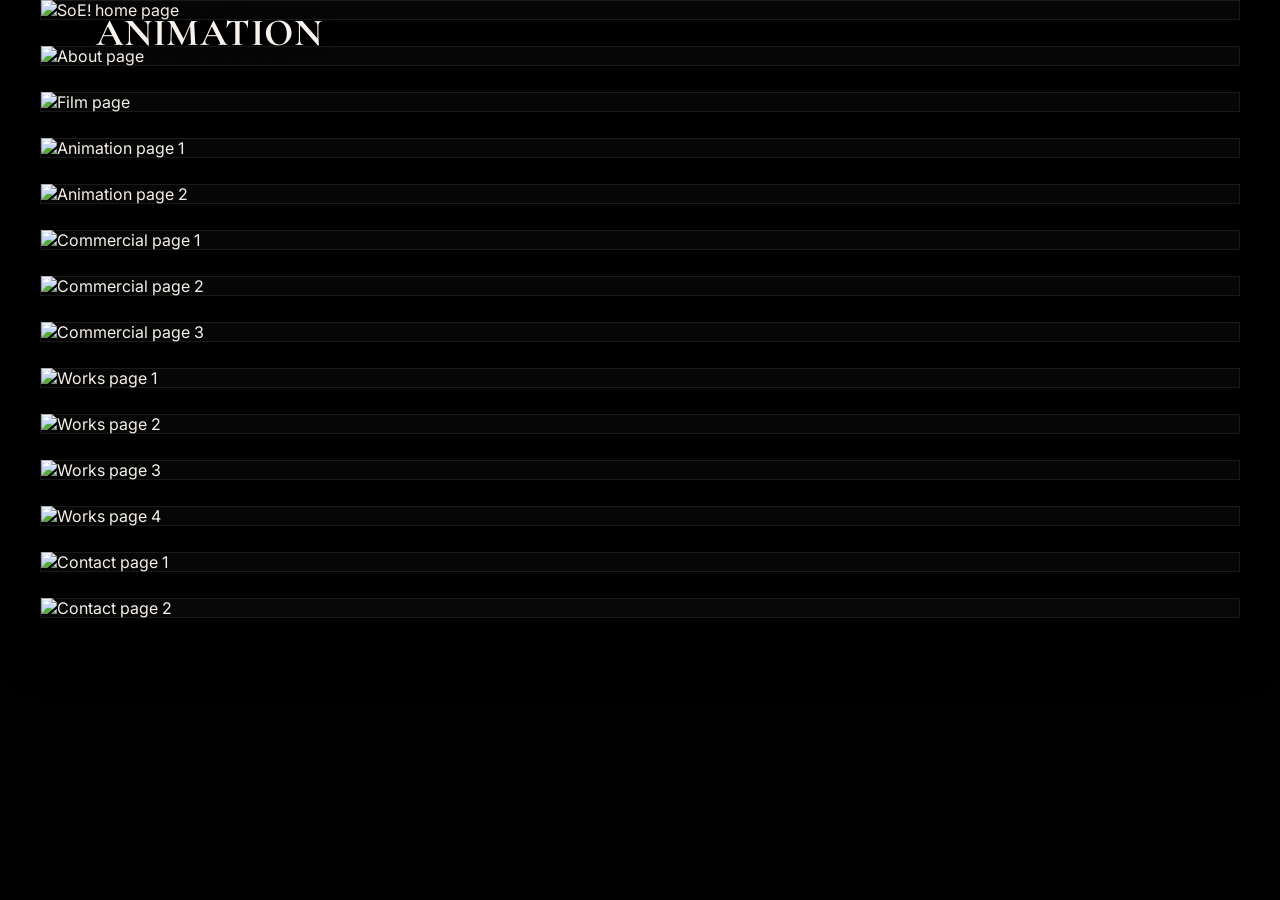
==== index.html @ 7bc301d3 "Add files via upload" ====
<!doctype html>
<html lang="ko">
<head>
  <meta charset="UTF-8" />
  <meta name="viewport" content="width=device-width, initial-scale=1.0" />
  <title>SoE! Portfolio</title>
  <meta name="description" content="SoE! portfolio" />
  <link rel="preconnect" href="https://fonts.googleapis.com">
  <link rel="preconnect" href="https://fonts.gstatic.com" crossorigin>
  <link href="https://fonts.googleapis.com/css2?family=Cormorant+Garamond:wght@600;700&family=Inter:wght@400;500;600;700&display=swap" rel="stylesheet">
  <link rel="stylesheet" href="styles.css" />
</head>
<body>
  <div class="chrome">
    <div class="current-label" id="currentLabel">HOME</div>
    <nav class="hotspot-nav" aria-label="Section navigation">
      <a href="#home" data-section-link="home">HOME</a>
      <a href="#about" data-section-link="about">ABOUT</a>
      <a href="#film" data-section-link="film">FILM</a>
      <a href="#animation" data-section-link="animation">ANIMATION</a>
      <a href="#commercial" data-section-link="commercial">COMMERCIAL</a>
      <a href="#works" data-section-link="works">WORKS</a>
      <a href="#contact" data-section-link="contact">CONTACT</a>
    </nav>
  </div>

  <main>
    <section id="home" class="section">
      <div class="frame video-frame" data-video="assets/page_01.mp4" data-poster="assets/page_01.png">
        <img src="assets/page_01.png" alt="SoE! home page" />
      </div>
    </section>

    <section id="about" class="section">
      <div class="frame video-frame" data-video="assets/page_02.mp4" data-poster="assets/page_02.png">
        <img src="assets/page_02.png" alt="About page" />
      </div>
    </section>

    <section id="film" class="section">
      <div class="frame video-frame" data-video="assets/page_03.mp4" data-poster="assets/page_03.png">
        <img src="assets/page_03.png" alt="Film page" />
      </div>
    </section>

    <section id="animation" class="section stack">
      <div class="frame video-frame" data-video="assets/page_04.mp4" data-poster="assets/page_04.png">
        <img src="assets/page_04.png" alt="Animation page 1" />
      </div>
      <div class="frame video-frame" data-video="assets/page_05.mp4" data-poster="assets/page_05.png">
        <img src="assets/page_05.png" alt="Animation page 2" />
      </div>
    </section>

    <section id="commercial" class="section stack">
      <div class="frame video-frame" data-video="assets/page_06.mp4" data-poster="assets/page_06.png">
        <img src="assets/page_06.png" alt="Commercial page 1" />
      </div>
      <div class="frame video-frame" data-video="assets/page_07.mp4" data-poster="assets/page_07.png">
        <img src="assets/page_07.png" alt="Commercial page 2" />
      </div>
      <div class="frame video-frame" data-video="assets/page_08.mp4" data-poster="assets/page_08.png">
        <img src="assets/page_08.png" alt="Commercial page 3" />
      </div>
    </section>

    <section id="works" class="section stack">
      <div class="frame video-frame" data-video="assets/page_09.mp4" data-poster="assets/page_09.png">
        <img src="assets/page_09.png" alt="Works page 1" />
      </div>
      <div class="frame video-frame" data-video="assets/page_10.mp4" data-poster="assets/page_10.png">
        <img src="assets/page_10.png" alt="Works page 2" />
      </div>
      <div class="frame video-frame" data-video="assets/page_11.mp4" data-poster="assets/page_11.png">
        <img src="assets/page_11.png" alt="Works page 3" />
      </div>
      <div class="frame video-frame" data-video="assets/page_12.mp4" data-poster="assets/page_12.png">
        <img src="assets/page_12.png" alt="Works page 4" />
      </div>
    </section>

    <section id="contact" class="section stack">
      <div class="frame video-frame" data-video="assets/page_13.mp4" data-poster="assets/page_13.png">
        <img src="assets/page_13.png" alt="Contact page 1" />
      </div>
      <div class="frame video-frame" data-video="assets/page_14.mp4" data-poster="assets/page_14.png">
        <img src="assets/page_14.png" alt="Contact page 2" />
      </div>
    </section>
  </main>

  <button class="back-to-top" type="button" aria-label="Back to top">↑</button>
  <script src="script.js"></script>
</body>
</html>
---- styles.css ----
:root {
  --bg: #020202;
  --panel: #070707;
  --line: rgba(255,255,255,0.14);
  --text: #f7f2ec;
  --page-width: min(1200px, calc(100vw - 32px));
  --shadow: 0 22px 60px rgba(0,0,0,0.42);
}

* { box-sizing: border-box; }
html { scroll-behavior: smooth; }
body {
  margin: 0;
  background: #010101;
  color: var(--text);
  font-family: Inter, system-ui, sans-serif;
}

.chrome {
  position: fixed;
  inset: 0 0 auto 0;
  z-index: 80;
  pointer-events: none;
}

.current-label {
  position: absolute;
  top: 14px;
  left: max(calc((100vw - var(--page-width)) / 2 + 56px), 28px);
  font-family: "Cormorant Garamond", serif;
  font-size: clamp(34px, 3vw, 58px);
  font-weight: 700;
  line-height: 1;
  letter-spacing: 0.02em;
  color: var(--text);
  text-transform: uppercase;
  pointer-events: none;
  text-shadow: 0 2px 16px rgba(0,0,0,0.35);
}

.hotspot-nav {
  position: absolute;
  top: 28px;
  left: 50%;
  width: var(--page-width);
  transform: translateX(-50%);
  display: flex;
  justify-content: flex-end;
  gap: clamp(18px, 2vw, 34px);
  padding-right: clamp(62px, 5.2vw, 92px);
  pointer-events: none;
}

.hotspot-nav a {
  position: relative;
  display: inline-block;
  min-height: 22px;
  color: transparent;
  text-decoration: none;
  font-size: clamp(13px, 0.95vw, 16px);
  letter-spacing: 0.12em;
  font-weight: 700;
  pointer-events: auto;
  user-select: none;
  opacity: 0;
}

.hotspot-nav a::before {
  content: "";
  position: absolute;
  inset: -12px -10px;
}

main {
  padding: 0 16px 72px;
}

.section {
  width: var(--page-width);
  margin: 0 auto 26px;
  scroll-margin-top: 0;
}

.stack {
  display: grid;
  gap: 26px;
}

.frame {
  position: relative;
  background: var(--panel);
  border-inline: 1px solid rgba(255,255,255,0.07);
  overflow: hidden;
  box-shadow: var(--shadow);
}

.frame::after {
  content: "";
  position: absolute;
  inset: 0;
  border-top: 1px solid rgba(255,255,255,0.08);
  border-bottom: 1px solid rgba(255,255,255,0.08);
  pointer-events: none;
}

.frame img,
.frame video {
  display: block;
  width: 100%;
  height: auto;
}

.frame video {
  position: absolute;
  inset: 0;
  background: #000;
  opacity: 0;
  transition: opacity 220ms ease;
}

.frame.video-ready video { opacity: 1; }
.frame.video-ready img { opacity: 0; }

.back-to-top {
  position: fixed;
  right: 22px;
  bottom: 22px;
  width: 46px;
  height: 46px;
  border: 1px solid rgba(255,255,255,0.16);
  background: rgba(255,255,255,0.06);
  color: var(--text);
  border-radius: 999px;
  cursor: pointer;
  z-index: 90;
  display: grid;
  place-items: center;
  opacity: 0;
  pointer-events: none;
  transition: opacity .2s ease, transform .2s ease;
}
.back-to-top.show {
  opacity: 1;
  pointer-events: auto;
}
.back-to-top:hover { transform: translateY(-2px); }

@media (max-width: 900px) {
  .current-label {
    top: 10px;
    left: max(calc((100vw - var(--page-width)) / 2 + 22px), 16px);
    font-size: clamp(30px, 5vw, 44px);
  }
  .hotspot-nav {
    top: 19px;
    gap: 12px;
    padding-right: 18px;
  }
  .hotspot-nav a {
    min-height: 18px;
    font-size: 11px;
  }
  main { padding-inline: 8px; }
  .section { margin-bottom: 16px; }
  .stack { gap: 16px; }
}
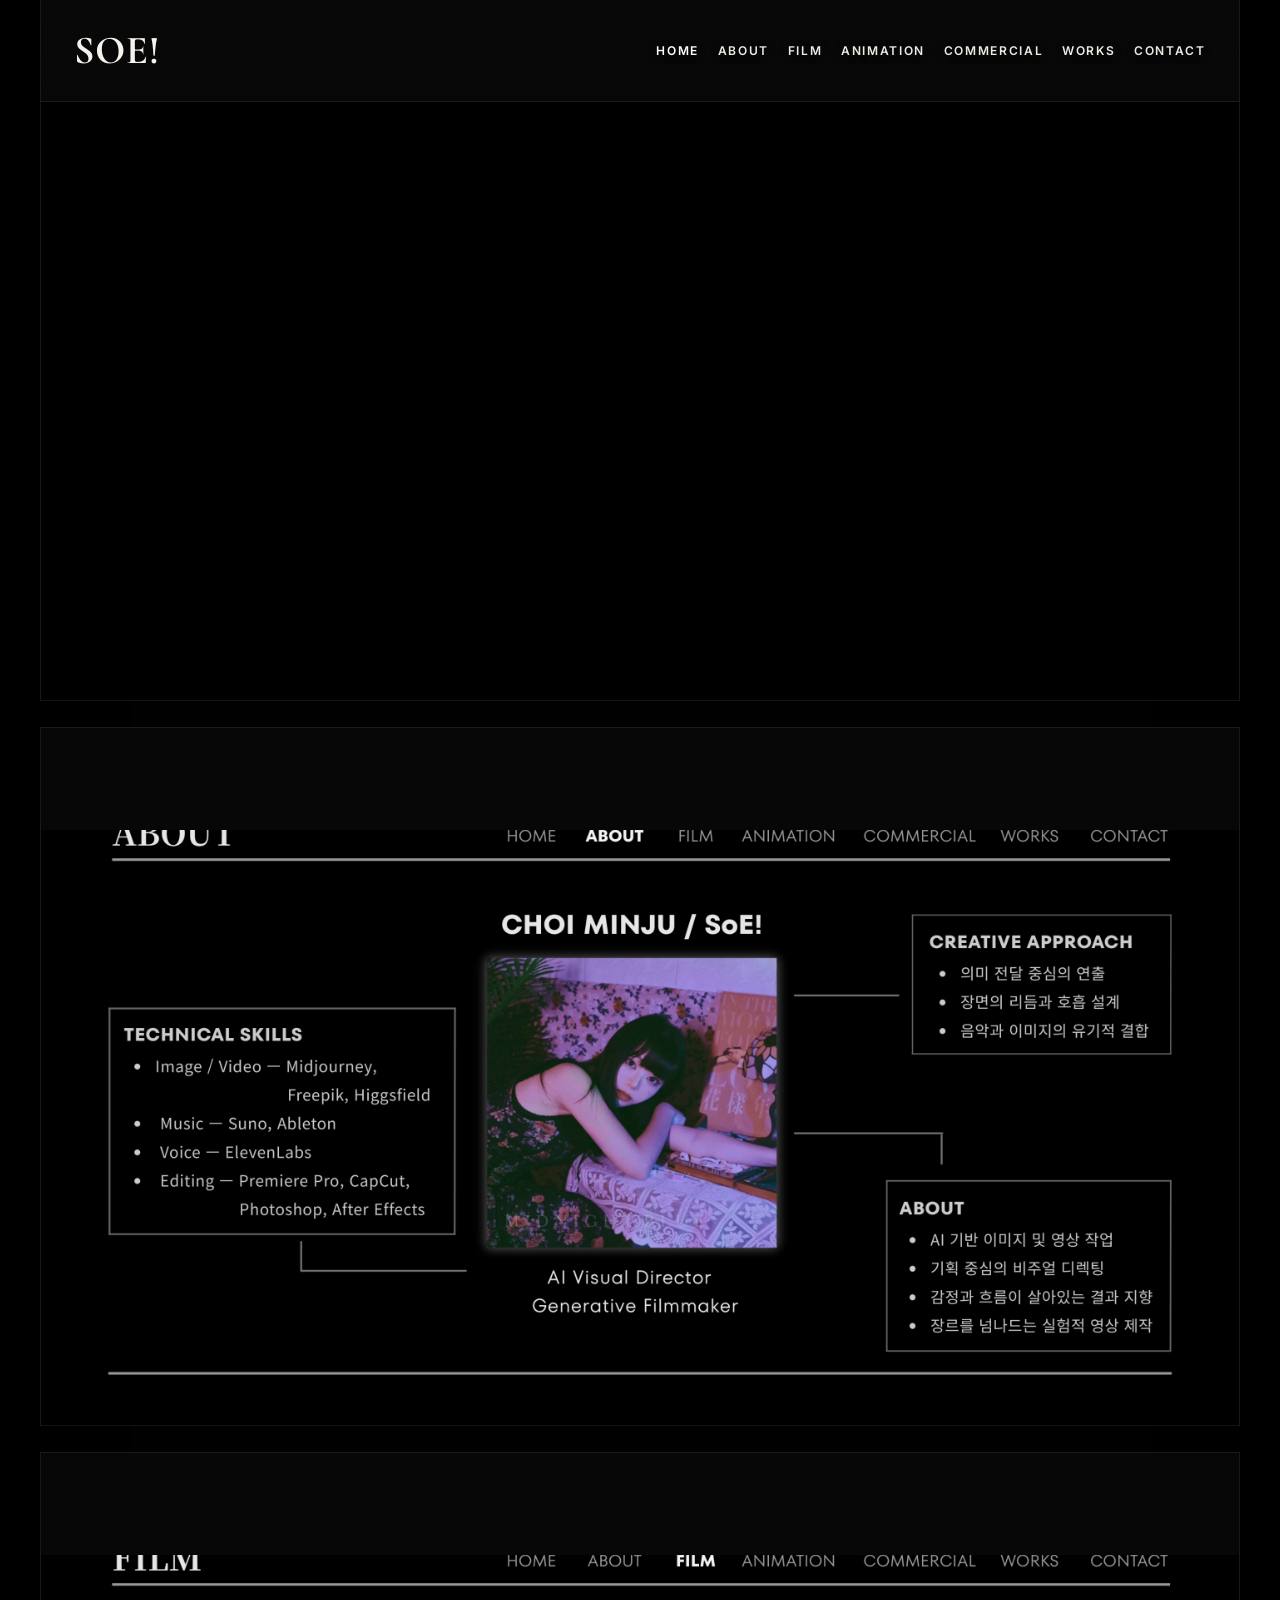
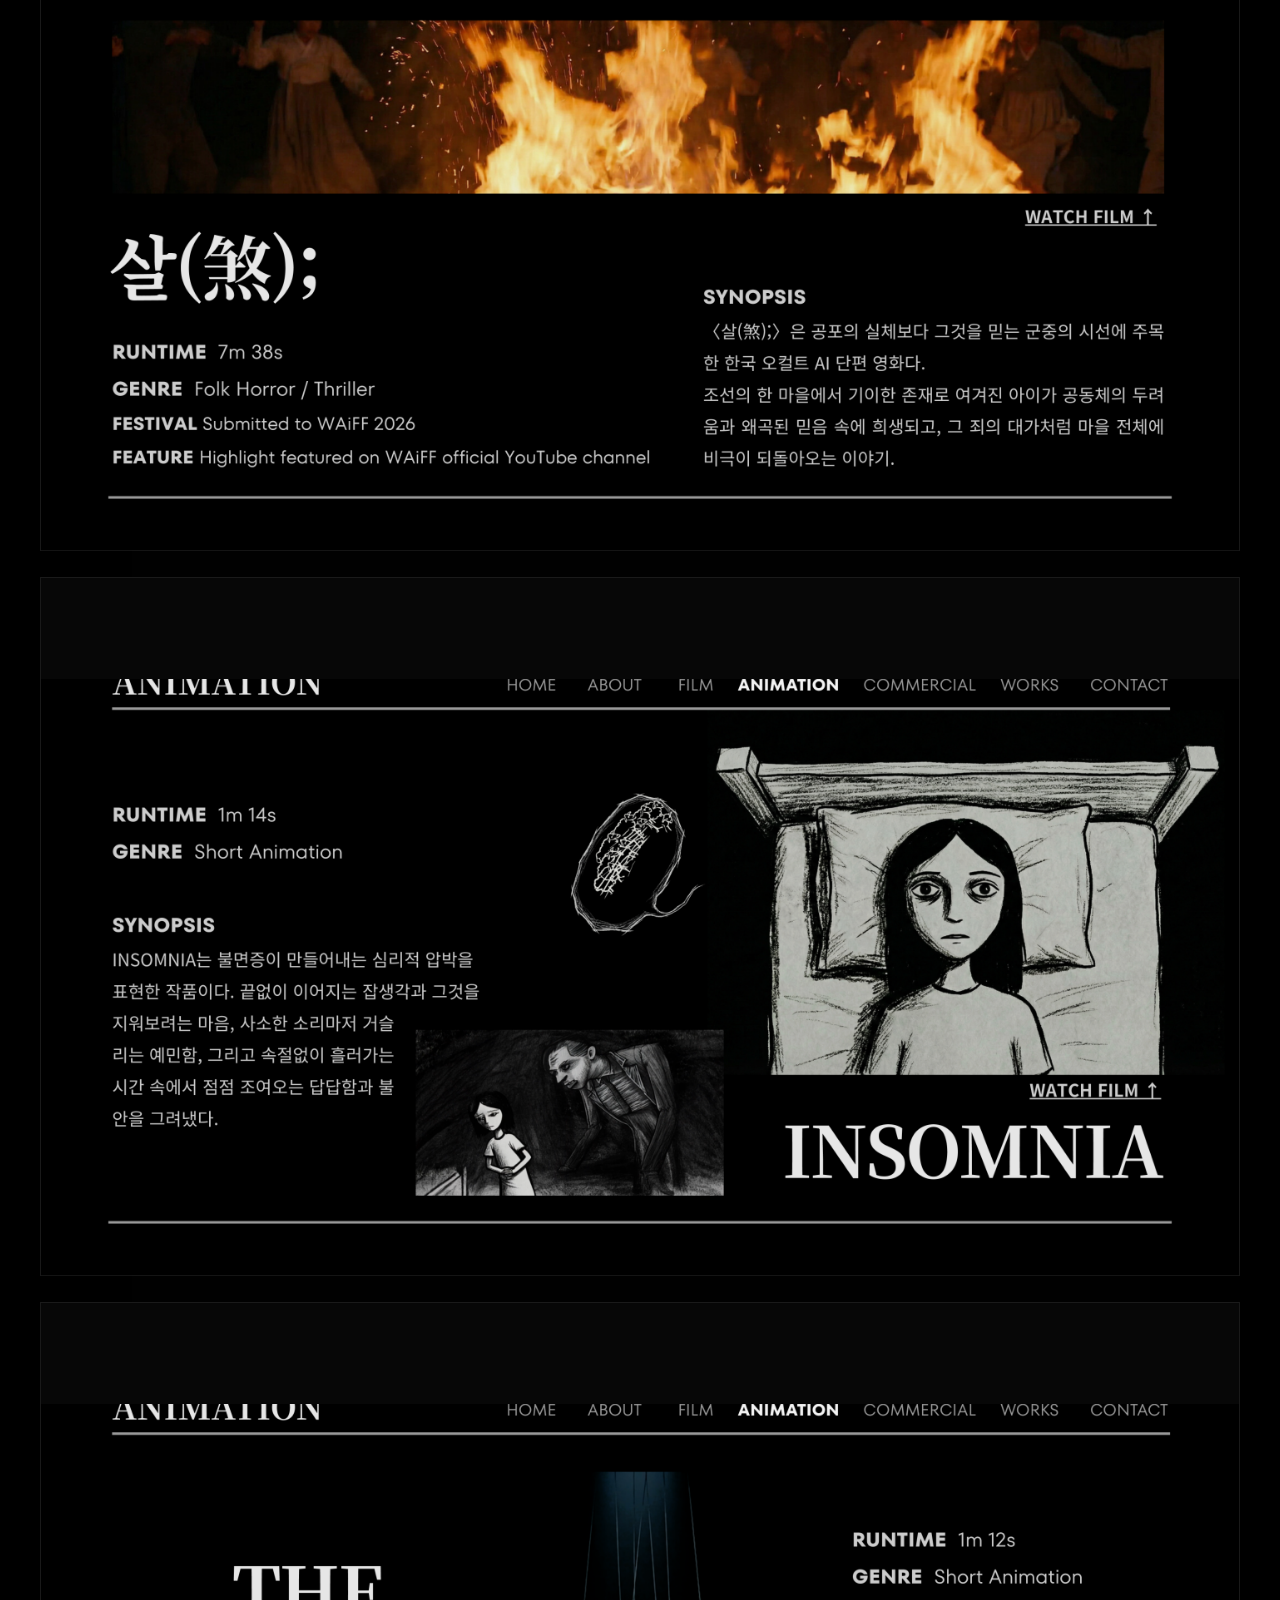
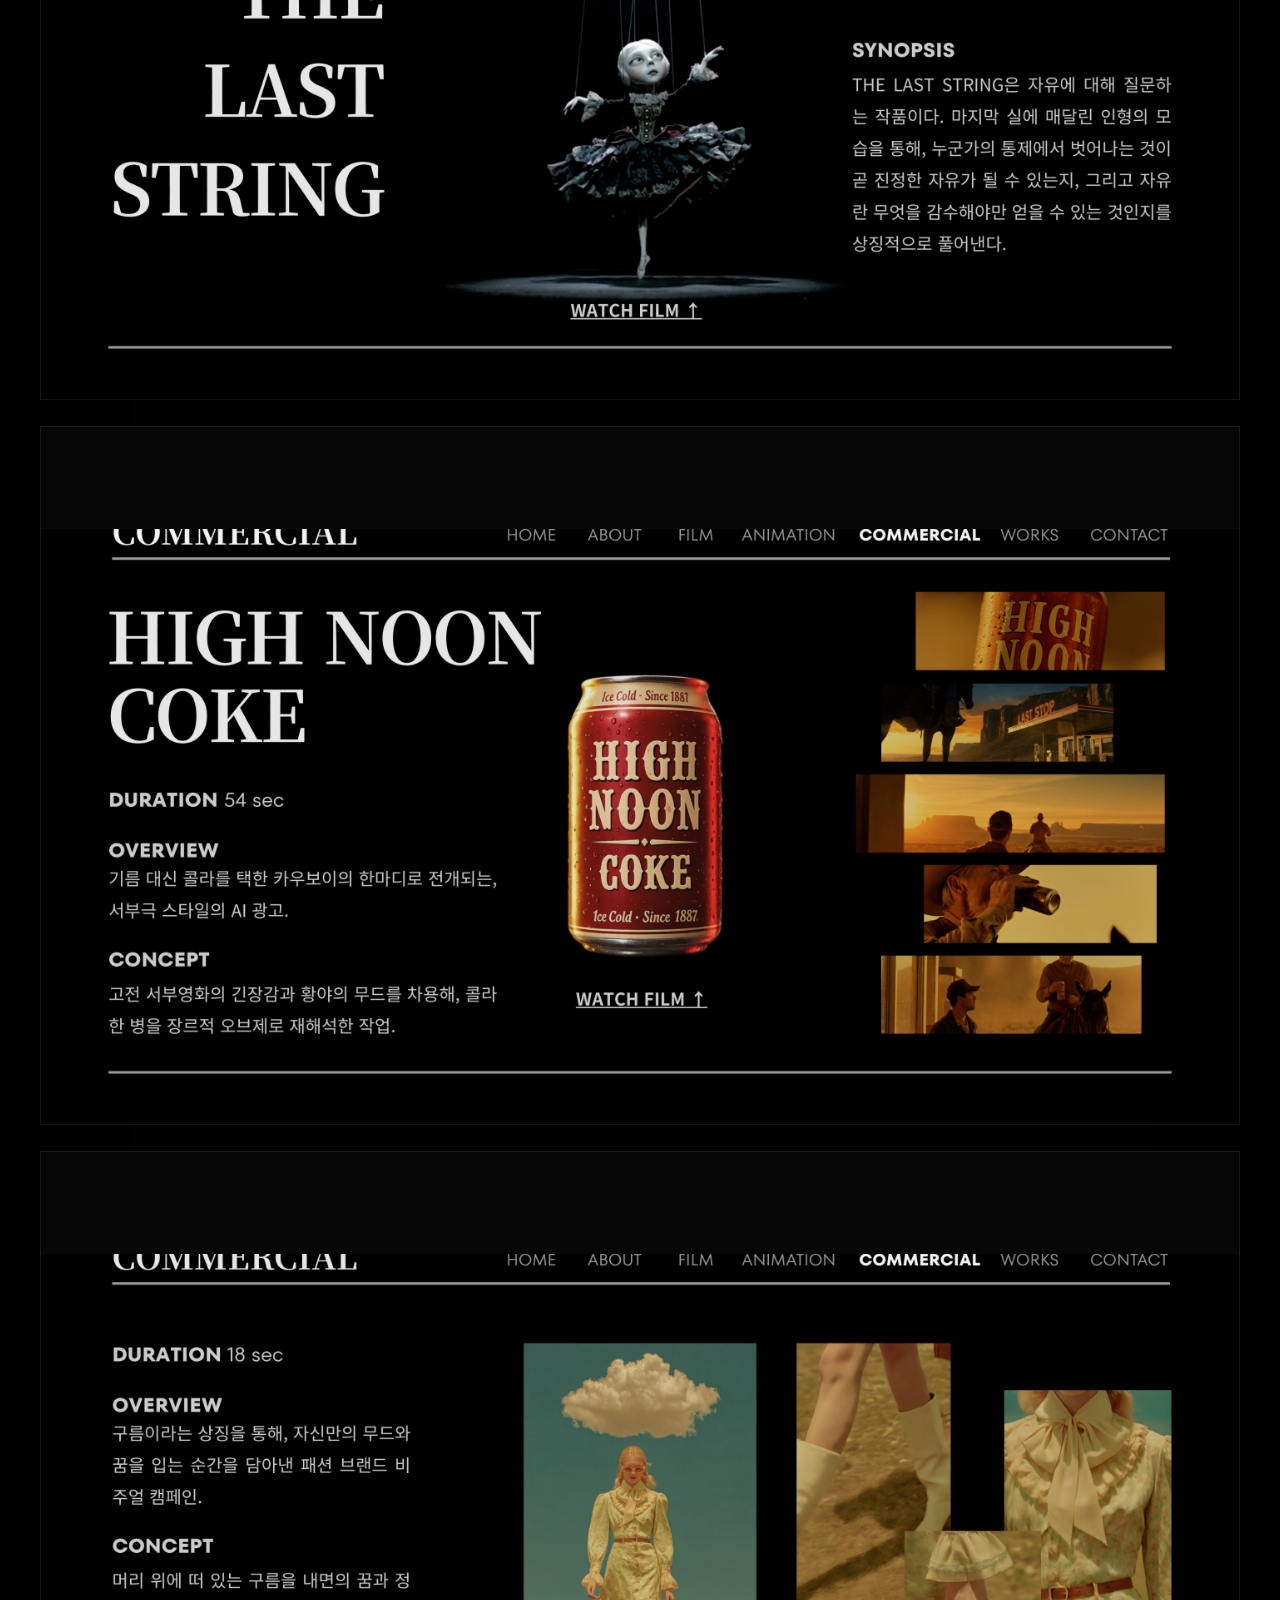
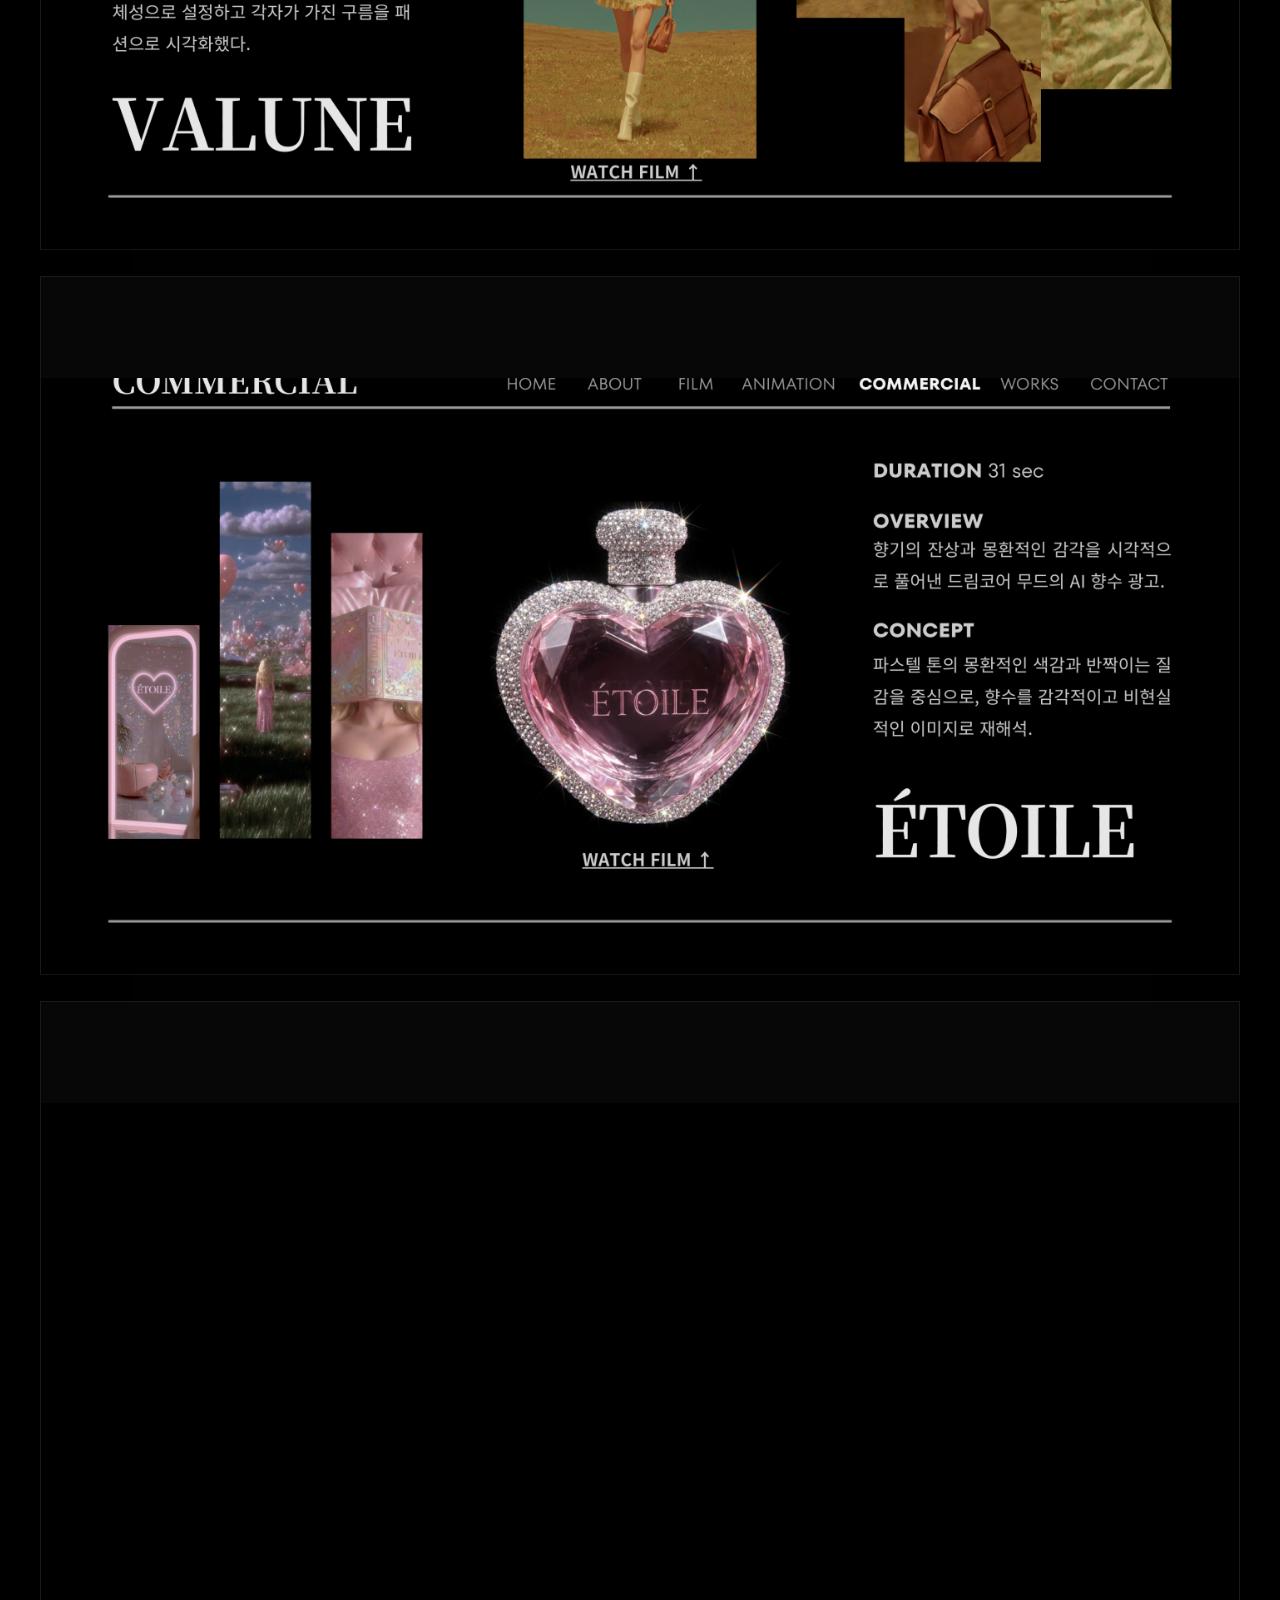
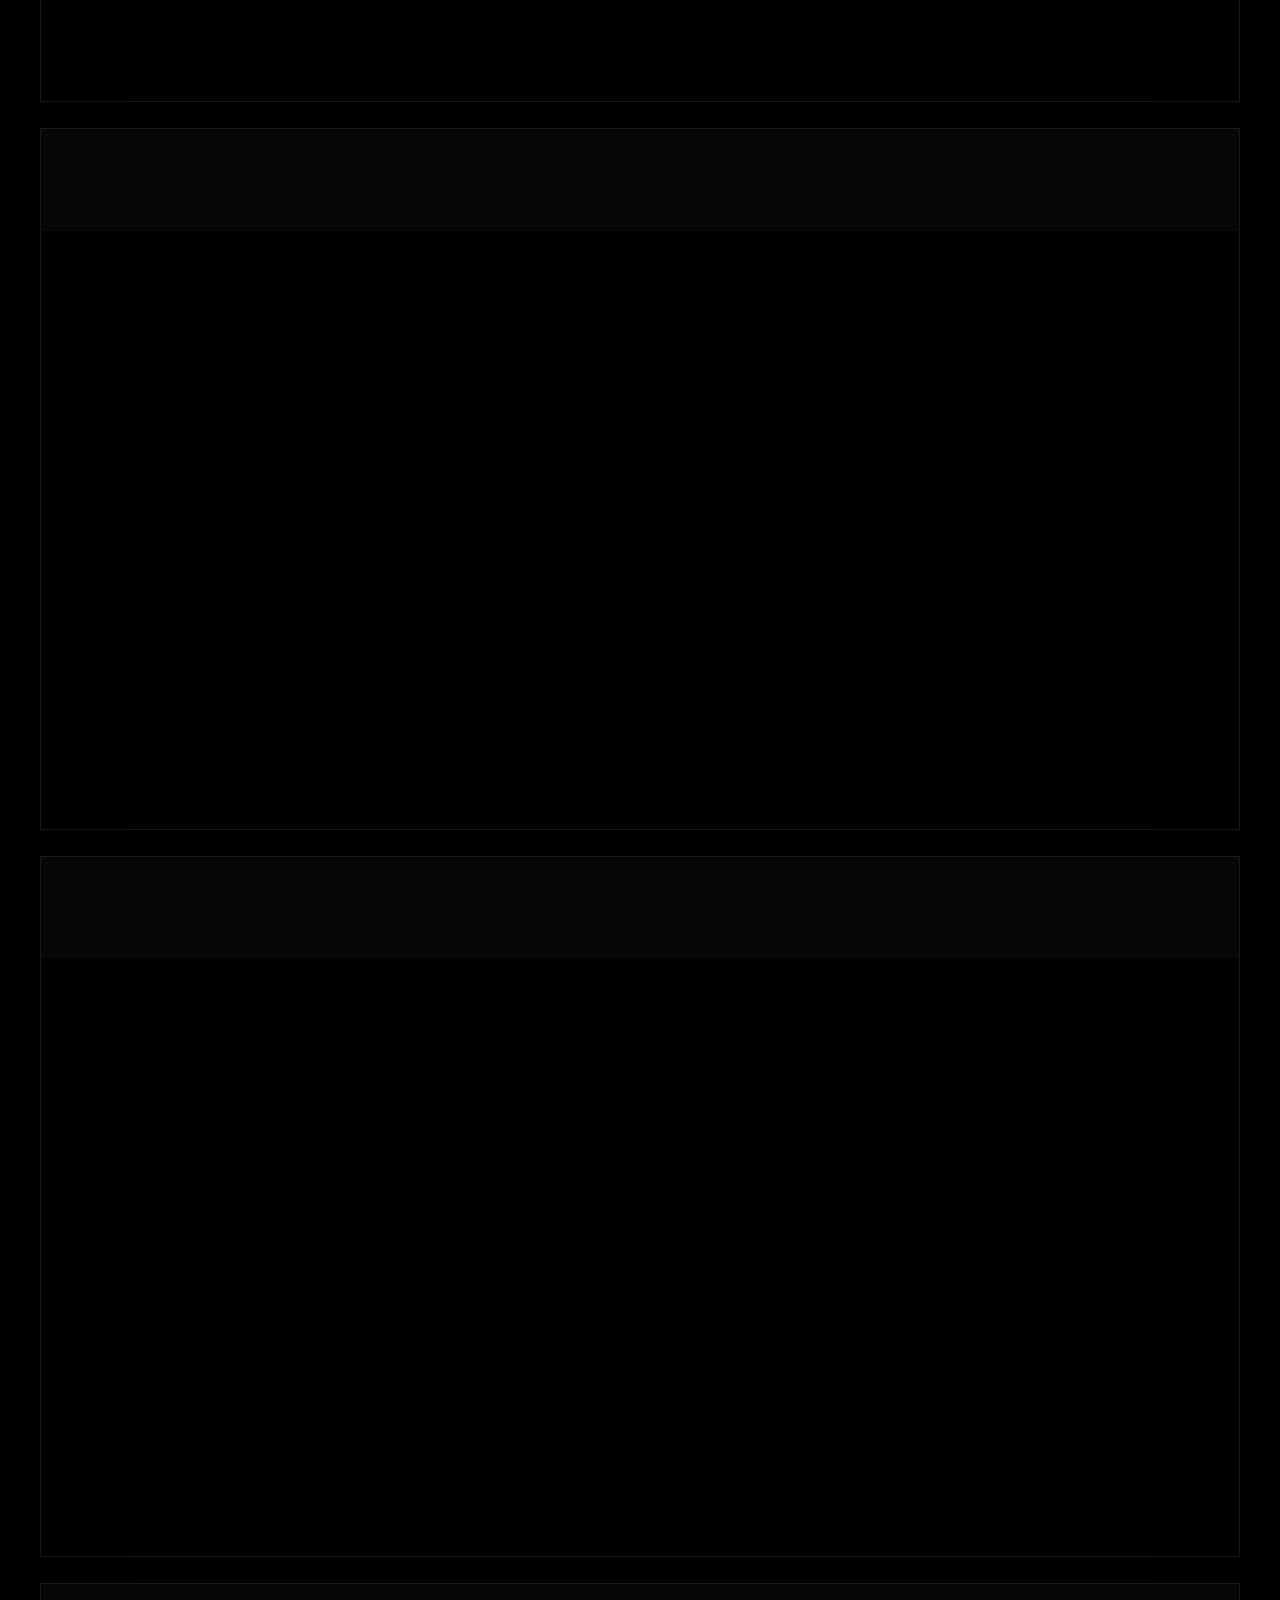
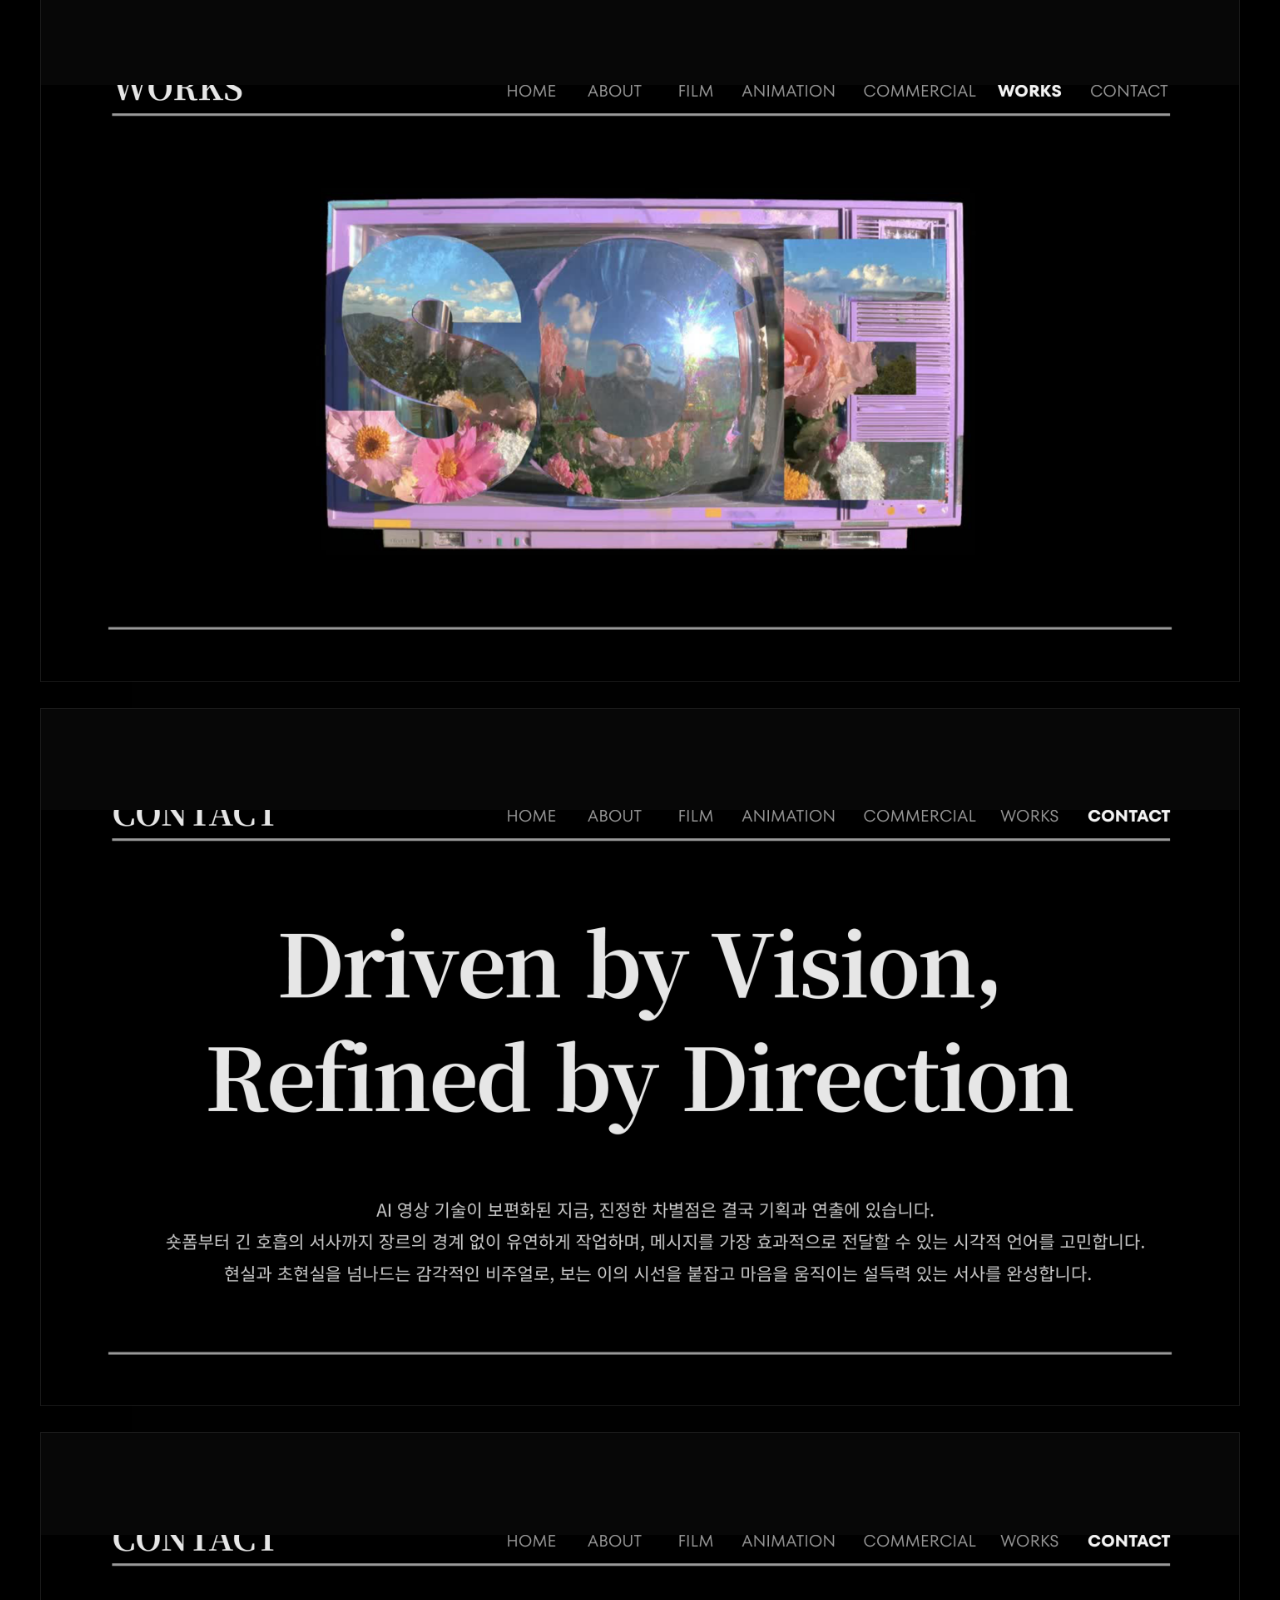
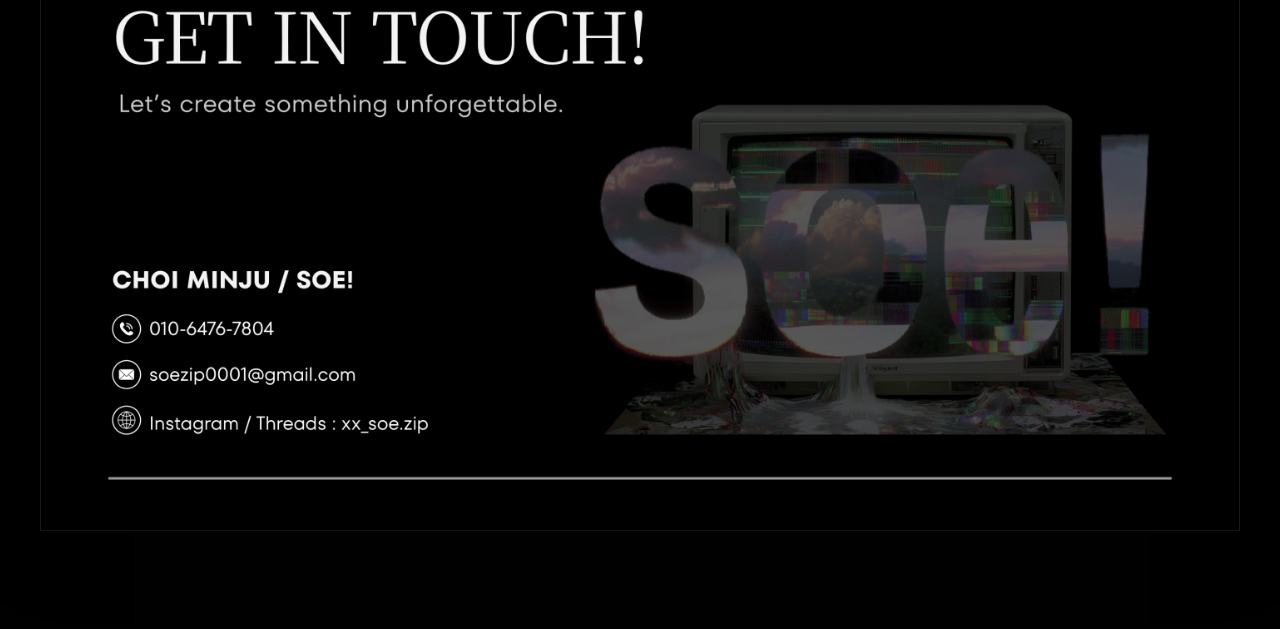
==== commit f9f91091: "Add files via upload" ====
--- a/index.html
+++ b/index.html
@@ -4,92 +4,67 @@
   <meta charset="UTF-8" />
   <meta name="viewport" content="width=device-width, initial-scale=1.0" />
   <title>SoE! Portfolio</title>
-  <meta name="description" content="SoE! portfolio" />
+  <meta name="description" content="SoE! portfolio website recreation based on uploaded portfolio pages and videos." />
   <link rel="preconnect" href="https://fonts.googleapis.com">
   <link rel="preconnect" href="https://fonts.gstatic.com" crossorigin>
-  <link href="https://fonts.googleapis.com/css2?family=Cormorant+Garamond:wght@600;700&family=Inter:wght@400;500;600;700&display=swap" rel="stylesheet">
+  <link href="https://fonts.googleapis.com/css2?family=Cormorant+Garamond:wght@500;600;700&family=Inter:wght@300;400;500;600;700&display=swap" rel="stylesheet">
   <link rel="stylesheet" href="styles.css" />
 </head>
 <body>
   <div class="chrome">
-    <div class="current-label" id="currentLabel">HOME</div>
-    <nav class="hotspot-nav" aria-label="Section navigation">
-      <a href="#home" data-section-link="home">HOME</a>
-      <a href="#about" data-section-link="about">ABOUT</a>
-      <a href="#film" data-section-link="film">FILM</a>
-      <a href="#animation" data-section-link="animation">ANIMATION</a>
-      <a href="#commercial" data-section-link="commercial">COMMERCIAL</a>
-      <a href="#works" data-section-link="works">WORKS</a>
-      <a href="#contact" data-section-link="contact">CONTACT</a>
-    </nav>
+    <div class="chrome-inner">
+      <div class="current-label" id="currentLabel">SoE!</div>
+      <nav class="top-nav" aria-label="Section navigation">
+        <a href="#home" data-section-link="home">HOME</a>
+        <a href="#about" data-section-link="about">ABOUT</a>
+        <a href="#film" data-section-link="film">FILM</a>
+        <a href="#animation" data-section-link="animation">ANIMATION</a>
+        <a href="#commercial" data-section-link="commercial">COMMERCIAL</a>
+        <a href="#works" data-section-link="works">WORKS</a>
+        <a href="#contact" data-section-link="contact">CONTACT</a>
+      </nav>
+    </div>
   </div>
 
   <main>
     <section id="home" class="section">
-      <div class="frame video-frame" data-video="assets/page_01.mp4" data-poster="assets/page_01.png">
-        <img src="assets/page_01.png" alt="SoE! home page" />
-      </div>
+      <div class="frame video-frame" data-video="assets/page_01.mp4" data-poster="assets/page_01.png"><img src="assets/page_01.png" alt="SoE! home portfolio page" /></div>
     </section>
 
     <section id="about" class="section">
-      <div class="frame video-frame" data-video="assets/page_02.mp4" data-poster="assets/page_02.png">
-        <img src="assets/page_02.png" alt="About page" />
-      </div>
+      <div class="frame video-frame" data-video="assets/page_02.mp4" data-poster="assets/page_02.png"><img src="assets/page_02.png" alt="About page" /></div>
     </section>
 
     <section id="film" class="section">
-      <div class="frame video-frame" data-video="assets/page_03.mp4" data-poster="assets/page_03.png">
-        <img src="assets/page_03.png" alt="Film page" />
-      </div>
+      <div class="frame video-frame" data-video="assets/page_03.mp4" data-poster="assets/page_03.png"><img src="assets/page_03.png" alt="Film page" /></div>
     </section>
 
     <section id="animation" class="section stack">
-      <div class="frame video-frame" data-video="assets/page_04.mp4" data-poster="assets/page_04.png">
-        <img src="assets/page_04.png" alt="Animation page 1" />
-      </div>
-      <div class="frame video-frame" data-video="assets/page_05.mp4" data-poster="assets/page_05.png">
-        <img src="assets/page_05.png" alt="Animation page 2" />
-      </div>
+      <div class="frame video-frame" data-video="assets/page_04.mp4" data-poster="assets/page_04.png"><img src="assets/page_04.png" alt="Animation page INSOMNIA" /></div>
+      <div class="frame video-frame" data-video="assets/page_05.mp4" data-poster="assets/page_05.png"><img src="assets/page_05.png" alt="Animation page THE LAST STRING" /></div>
     </section>
 
     <section id="commercial" class="section stack">
-      <div class="frame video-frame" data-video="assets/page_06.mp4" data-poster="assets/page_06.png">
-        <img src="assets/page_06.png" alt="Commercial page 1" />
-      </div>
-      <div class="frame video-frame" data-video="assets/page_07.mp4" data-poster="assets/page_07.png">
-        <img src="assets/page_07.png" alt="Commercial page 2" />
-      </div>
-      <div class="frame video-frame" data-video="assets/page_08.mp4" data-poster="assets/page_08.png">
-        <img src="assets/page_08.png" alt="Commercial page 3" />
-      </div>
+      <div class="frame video-frame" data-video="assets/page_06.mp4" data-poster="assets/page_06.png"><img src="assets/page_06.png" alt="Commercial page High Noon Coke" /></div>
+      <div class="frame video-frame" data-video="assets/page_07.mp4" data-poster="assets/page_07.png"><img src="assets/page_07.png" alt="Commercial page Valune" /></div>
+      <div class="frame video-frame" data-video="assets/page_08.mp4" data-poster="assets/page_08.png"><img src="assets/page_08.png" alt="Commercial page Etoile" /></div>
     </section>
 
     <section id="works" class="section stack">
-      <div class="frame video-frame" data-video="assets/page_09.mp4" data-poster="assets/page_09.png">
-        <img src="assets/page_09.png" alt="Works page 1" />
-      </div>
-      <div class="frame video-frame" data-video="assets/page_10.mp4" data-poster="assets/page_10.png">
-        <img src="assets/page_10.png" alt="Works page 2" />
-      </div>
-      <div class="frame video-frame" data-video="assets/page_11.mp4" data-poster="assets/page_11.png">
-        <img src="assets/page_11.png" alt="Works page 3" />
-      </div>
-      <div class="frame video-frame" data-video="assets/page_12.mp4" data-poster="assets/page_12.png">
-        <img src="assets/page_12.png" alt="Works page 4" />
-      </div>
+      <div class="frame video-frame" data-video="assets/page_09.mp4" data-poster="assets/page_09.png"><img src="assets/page_09.png" alt="Works page Forbidden Forest" /></div>
+      <div class="frame video-frame" data-video="assets/page_10.mp4" data-poster="assets/page_10.png"><img src="assets/page_10.png" alt="Works collage page pink fashion" /></div>
+      <div class="frame video-frame" data-video="assets/page_11.mp4" data-poster="assets/page_11.png"><img src="assets/page_11.png" alt="Works collage page surreal landscape" /></div>
+      <div class="frame video-frame" data-video="assets/page_12.mp4" data-poster="assets/page_12.png"><img src="assets/page_12.png" alt="Works page SoE monitor collage" /></div>
     </section>
 
     <section id="contact" class="section stack">
-      <div class="frame video-frame" data-video="assets/page_13.mp4" data-poster="assets/page_13.png">
-        <img src="assets/page_13.png" alt="Contact page 1" />
-      </div>
-      <div class="frame video-frame" data-video="assets/page_14.mp4" data-poster="assets/page_14.png">
-        <img src="assets/page_14.png" alt="Contact page 2" />
-      </div>
+      <div class="frame video-frame" data-video="assets/page_13.mp4" data-poster="assets/page_13.png"><img src="assets/page_13.png" alt="Direction statement page" /></div>
+      <div class="frame video-frame" data-video="assets/page_14.mp4" data-poster="assets/page_14.png"><img src="assets/page_14.png" alt="Contact page" /></div>
     </section>
   </main>
 
-  <button class="back-to-top" type="button" aria-label="Back to top">↑</button>
+  <button class="back-to-top" aria-label="Back to top">↑</button>
+
   <script src="script.js"></script>
 </body>
 </html>
--- a/styles.css
+++ b/styles.css
@@ -5,6 +5,9 @@
   --text: #f7f2ec;
   --page-width: min(1200px, calc(100vw - 32px));
   --shadow: 0 22px 60px rgba(0,0,0,0.42);
+  --header-h: clamp(82px, 8vw, 116px);
+  --header-side: clamp(20px, 2.6vw, 38px);
+  --media-crop-ratio: 0.115;
 }
 
 * { box-sizing: border-box; }
@@ -19,56 +22,61 @@
 .chrome {
   position: fixed;
   inset: 0 0 auto 0;
-  z-index: 80;
+  z-index: 100;
   pointer-events: none;
 }
 
+.chrome-inner {
+  width: var(--page-width);
+  height: var(--header-h);
+  margin: 0 auto;
+  display: flex;
+  align-items: center;
+  justify-content: space-between;
+  gap: 24px;
+  padding: clamp(16px, 1.8vw, 24px) var(--header-side);
+  background: linear-gradient(180deg, rgba(8,8,8,0.97), rgba(8,8,8,0.92));
+  border-inline: 1px solid rgba(255,255,255,0.07);
+  border-bottom: 1px solid rgba(255,255,255,0.08);
+  box-shadow: var(--shadow);
+  pointer-events: auto;
+}
+
 .current-label {
-  position: absolute;
-  top: 14px;
-  left: max(calc((100vw - var(--page-width)) / 2 + 56px), 28px);
+  flex: 0 0 auto;
   font-family: "Cormorant Garamond", serif;
-  font-size: clamp(34px, 3vw, 58px);
+  font-size: clamp(34px, 3.1vw, 56px);
   font-weight: 700;
-  line-height: 1;
+  line-height: 0.9;
   letter-spacing: 0.02em;
   color: var(--text);
   text-transform: uppercase;
-  pointer-events: none;
-  text-shadow: 0 2px 16px rgba(0,0,0,0.35);
-}
-
-.hotspot-nav {
-  position: absolute;
-  top: 28px;
-  left: 50%;
-  width: var(--page-width);
-  transform: translateX(-50%);
+  white-space: nowrap;
+}
+
+.top-nav {
   display: flex;
   justify-content: flex-end;
-  gap: clamp(18px, 2vw, 34px);
-  padding-right: clamp(62px, 5.2vw, 92px);
-  pointer-events: none;
-}
-
-.hotspot-nav a {
-  position: relative;
-  display: inline-block;
-  min-height: 22px;
-  color: transparent;
+  align-items: center;
+  gap: clamp(12px, 1.45vw, 26px);
+  flex-wrap: nowrap;
+}
+
+.top-nav a {
+  color: rgba(247, 242, 236, 0.96);
   text-decoration: none;
-  font-size: clamp(13px, 0.95vw, 16px);
-  letter-spacing: 0.12em;
-  font-weight: 700;
-  pointer-events: auto;
-  user-select: none;
-  opacity: 0;
-}
-
-.hotspot-nav a::before {
-  content: "";
-  position: absolute;
-  inset: -12px -10px;
+  font-size: clamp(12px, 0.94vw, 15px);
+  line-height: 1;
+  letter-spacing: 0.14em;
+  font-weight: 600;
+  text-transform: uppercase;
+  text-shadow: 0 1px 10px rgba(0, 0, 0, 0.45);
+  transition: color 180ms ease, opacity 180ms ease;
+}
+
+.top-nav a:hover,
+.top-nav a[aria-current='page'] {
+  color: #ffffff;
 }
 
 main {
@@ -103,16 +111,27 @@
   pointer-events: none;
 }
 
+.media-crop {
+  position: relative;
+  overflow: hidden;
+  display: grid;
+  background: #000;
+  margin-top: var(--header-h);
+}
+
+.media-crop > * {
+  grid-area: 1 / 1;
+}
+
 .frame img,
 .frame video {
   display: block;
   width: 100%;
   height: auto;
+  transform: translateY(calc(-100% * var(--media-crop-ratio)));
 }
 
 .frame video {
-  position: absolute;
-  inset: 0;
   background: #000;
   opacity: 0;
   transition: opacity 220ms ease;
@@ -132,7 +151,7 @@
   color: var(--text);
   border-radius: 999px;
   cursor: pointer;
-  z-index: 90;
+  z-index: 110;
   display: grid;
   place-items: center;
   opacity: 0;
@@ -146,20 +165,35 @@
 .back-to-top:hover { transform: translateY(-2px); }
 
 @media (max-width: 900px) {
+  :root {
+    --header-h: 118px;
+    --media-crop-ratio: 0.13;
+  }
+
+  .chrome-inner {
+    align-items: flex-start;
+    flex-direction: column;
+    justify-content: center;
+    gap: 14px;
+    padding: 16px;
+  }
+
   .current-label {
-    top: 10px;
-    left: max(calc((100vw - var(--page-width)) / 2 + 22px), 16px);
-    font-size: clamp(30px, 5vw, 44px);
-  }
-  .hotspot-nav {
-    top: 19px;
-    gap: 12px;
-    padding-right: 18px;
-  }
-  .hotspot-nav a {
-    min-height: 18px;
-    font-size: 11px;
-  }
+    font-size: clamp(28px, 7vw, 42px);
+  }
+
+  .top-nav {
+    width: 100%;
+    justify-content: center;
+    gap: 10px;
+    flex-wrap: wrap;
+  }
+
+  .top-nav a {
+    font-size: 10px;
+    letter-spacing: 0.1em;
+  }
+
   main { padding-inline: 8px; }
   .section { margin-bottom: 16px; }
   .stack { gap: 16px; }
